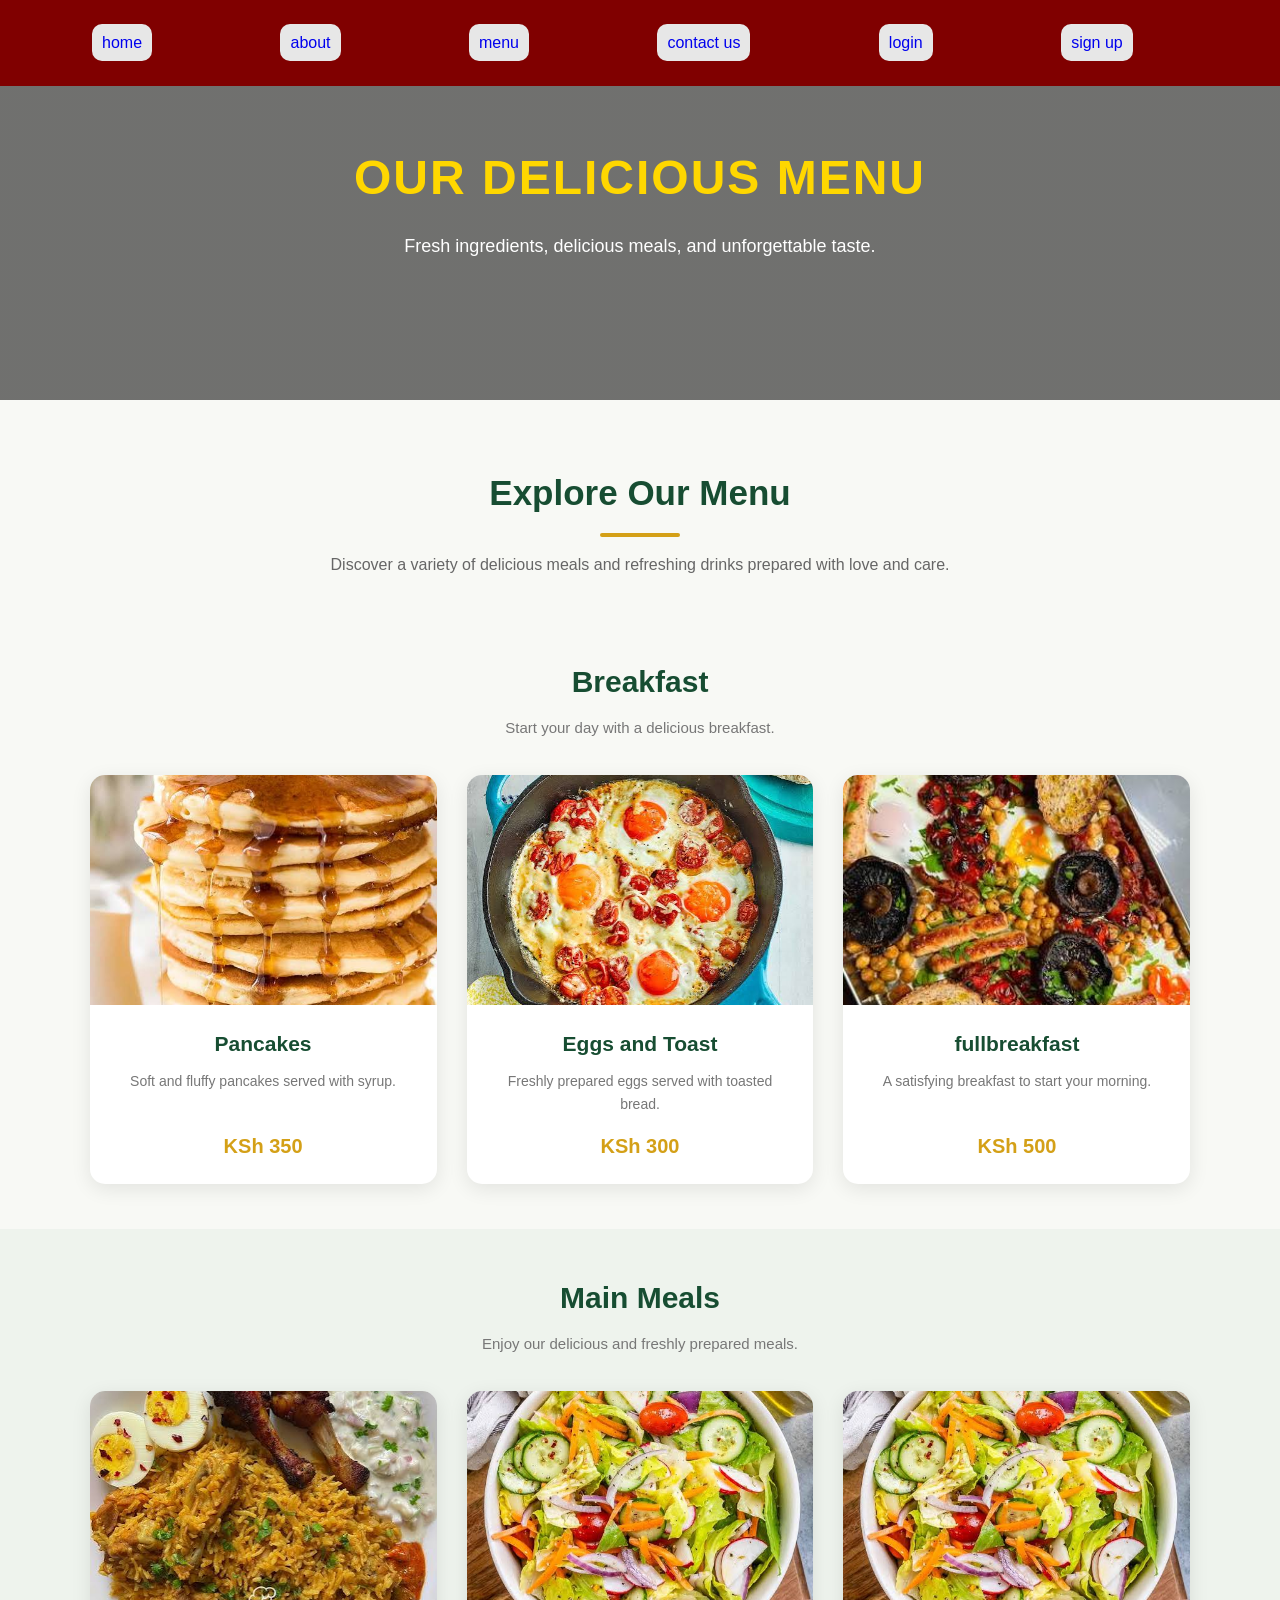
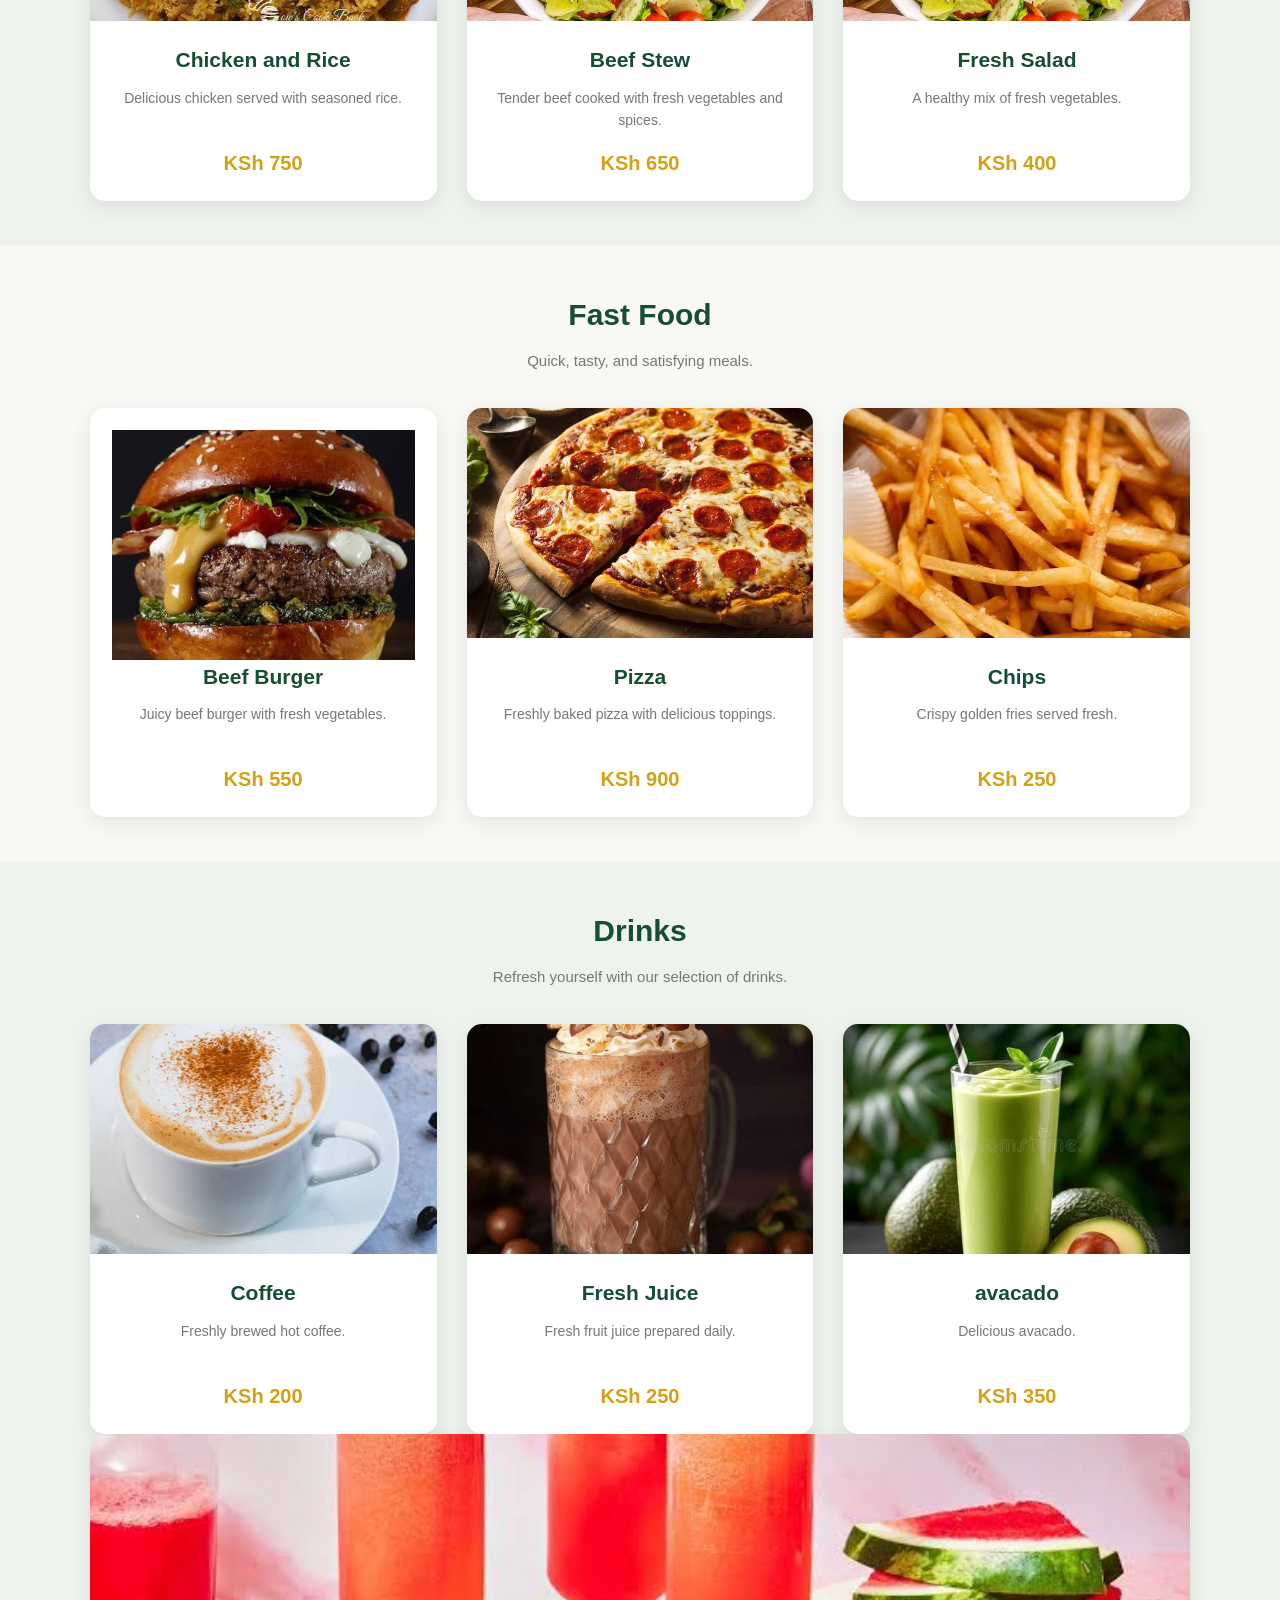
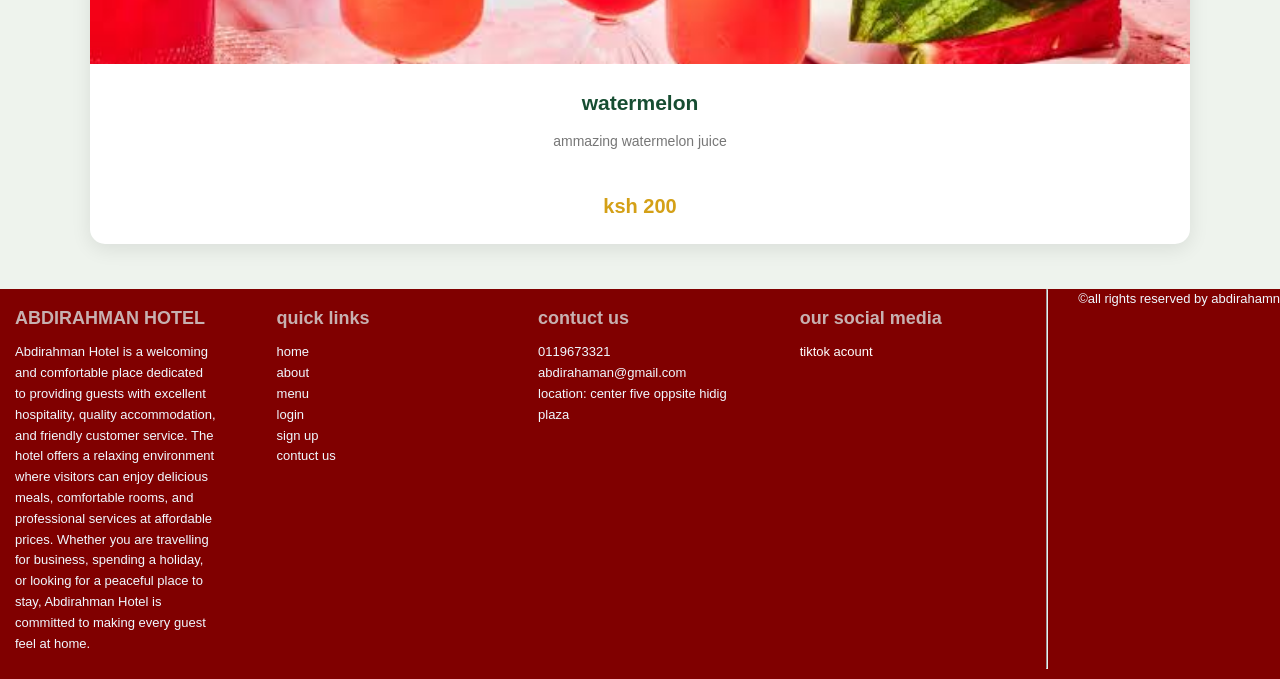
==== our menu.html @ 3eb4e240 "initial commit" ====
<!DOCTYPE html>
<html lang="en">
<head>
    <meta charset="UTF-8">
    <meta name="viewport" content="width=device-width, initial-scale=1.0">
    <title>abdirahman hotel</title>
    <link rel="stylesheet" href="style.css">
</head>
<body>
    <nav class="nav">
     <a href="/index.html">home</a>
    <a href="/about.html">about</a>
    <a href="/our menu.html">menu</a>
    <a href="/contact us.html">contact us</a>
    <a href="/login.html">login</a>
    <a href="/sign up.html">sign up</a>
    </nav>

     <!-- MENU HERO SECTION -->
    <section class="menu-hero">
        <div class="menu-overlay">
            <h1>Our Delicious Menu</h1>
            <p>Fresh ingredients, delicious meals, and unforgettable taste.</p>
        </div>
    </section>


    <!-- MENU INTRODUCTION -->
    <section class="menu-intro">
        <h1>Explore Our Menu</h1>
        <p>
            Discover a variety of delicious meals and refreshing drinks
            prepared with love and care.
        </p>
    </section>


    <!-- BREAKFAST -->
    <section class="menu-section">

        <h2>Breakfast</h2>
        <p class="menu-description">Start your day with a delicious breakfast.</p>

        <div class="menu-container">

            <div class="menu-card">
                <img src="/images/pan cake.jfif" alt="Pancakes">
                <div class="menu-content">
                    <h3>Pancakes</h3>
                    <p>Soft and fluffy pancakes served with syrup.</p>
                    <h4>KSh 350</h4>
                </div>
            </div>

            <div class="menu-card">
                <img src="/images/egg.jpg" alt="Eggs and toast">
                <div class="menu-content">
                    <h3>Eggs and Toast</h3>
                    <p>Freshly prepared eggs served with toasted bread.</p>
                    <h4>KSh 300</h4>
                </div>
            </div>

            <div class="menu-card">
                <img src="/images/full breakfast.jpg" alt="Breakfast">
                <div class="menu-content">
                    <h3>fullbreakfast</h3>
                    <p>A satisfying breakfast to start your morning.</p>
                    <h4>KSh 500</h4>
                </div>
            </div>

        </div>
    </section>


    <!-- MAIN MEALS -->
    <section class="menu-section">

        <h2>Main Meals</h2>
        <p class="menu-description">Enjoy our delicious and freshly prepared meals.</p>

        <div class="menu-container">

            <div class="menu-card">
                <img src="/images/biriyani chicken.jpg" alt="Rice and chicken">
                <div class="menu-content">
                    <h3>Chicken and Rice</h3>
                    <p>Delicious chicken served with seasoned rice.</p>
                    <h4>KSh 750</h4>
                </div>
            </div>

            <div class="menu-card">
                <img src="/images/fresh salad.jpg" alt="Fresh food">
                <div class="menu-content">
                    <h3>Beef Stew</h3>
                    <p>Tender beef cooked with fresh vegetables and spices.</p>
                    <h4>KSh 650</h4>
                </div>
            </div>

            <div class="menu-card">
                <img src="/images/fresh salad.jpg"  alt="Fresh salad">
                <div class="menu-content">
                    <h3>Fresh Salad</h3>
                    <p>A healthy mix of fresh vegetables.</p>
                    <h4>KSh 400</h4>
                </div>
            </div>

        </div>
    </section>


    <!-- FAST FOOD -->
    <section class="menu-section">

        <h2>Fast Food</h2>
        <p class="menu-description">Quick, tasty, and satisfying meals.</p>

        <div class="menu-container">

            <div class="menu-card">
                <div class="menu-content">
                    <img src="/images/beef bagger.jfif" alt="">
                    <h3>Beef Burger</h3>
                    <p>Juicy beef burger with fresh vegetables.</p>
                    <h4>KSh 550</h4>
                </div>
            </div>

            <div class="menu-card">
                <img src="/images/piza.jpg" alt="">
                <div class="menu-content">
                    <h3>Pizza</h3>
                    <p>Freshly baked pizza with delicious toppings.</p>
                    <h4>KSh 900</h4>
                </div>
            </div>

            <div class="menu-card">
                <img src="/images/chips.jpg" alt="">
                <div class="menu-content">
                    <h3>Chips</h3>
                    <p>Crispy golden fries served fresh.</p>
                    <h4>KSh 250</h4>
                </div>
            </div>

        </div>
    </section>


    <!-- DRINKS -->
    <section class="menu-section">

        <h2>Drinks</h2>
        <p class="menu-description">Refresh yourself with our selection of drinks.</p>

        <div class="menu-container">

            <div class="menu-card">
                <img src="/images/ccappuccino.jpg" alt="cappuccino">
                <div class="menu-content">
                    <h3>Coffee</h3>
                    <p>Freshly brewed hot coffee.</p>
                    <h4>KSh 200</h4>
                </div>
            </div>

            <div class="menu-card">
                <img src="/images/choclate.jpg" alt="choculate">
                <div class="menu-content">
                    <h3>Fresh Juice</h3>
                    <p>Fresh fruit juice prepared daily.</p>
                    <h4>KSh 250</h4>
                </div>
            </div>

            <div class="menu-card">
                <img src="/images/avacado.jpg" alt="avacado">
                <div class="menu-content">
                    <h3>avacado</h3>
                    <p>Delicious avacado.</p>
                    <h4>KSh 350</h4>
                </div>
            </div>

        </div>
        <div class="menu-card">
            <img src="/images/watermelon.jpg" alt="">
            <div class="menu-content">
                <h3>watermelon</h3>
                <p>ammazing watermelon juice</p>
                <h4>ksh 200</h4>

            </div>

        </div>
    </section>



         <footer class="footer">
         <div class="footer-container">
            <div class="footer-section">
                <h2>ABDIRAHMAN HOTEL</h2>
                <p>
                    Abdirahman Hotel is a welcoming and comfortable place dedicated to providing guests with excellent hospitality, quality accommodation, and friendly customer service. The hotel offers a relaxing environment where visitors can enjoy delicious meals, comfortable rooms, and professional services at affordable prices. Whether you are travelling for business, spending a holiday, or looking for a peaceful place to stay, Abdirahman Hotel is committed to making every guest feel at home.

                </p>
            </div>
                <div class="footer-section">
                    <h2> quick links</h2>
                
                        <ul>
                            <li><a href="/index.html">home</a></li>
                            <li><a href="/about.html">about</a></li>
                            <li><a href="/our menu.html">menu</a></li>
                            <li><a href="/login.html">login</a></li>
                            <li><a href="/sign up.html">sign up</a></li>
                            <li><a href="/contact us.html">contuct us</a></li>
                        </ul>
                    </div>
                       <div class="footer-section">
                    <h2>contuct us</h2>
                    <p>0119673321</p>
                    <p>abdirahaman@gmail.com</p>
                    <p>location:  center five oppsite hidig plaza</p>

                </div>
                <div class="footer-section">
                    <h2>our social media</h2>
                    <a href="https://www.tiktok.com/@vanderspoor/video/7637525527292546324?q=abdirahman%20hotel&t=1794509370083
                    ">tiktok acount</a>
                </div>
<hr>
                <div class="footer-bottom">
             &copy;all rights reserved by abdirahamn

                </div>

            </div>

         </div>

    </footer>
</body>
</html>
---- style.css ----
.nav{
    background-color: maroon;
    margin: 0;
    padding: 30px;
    gap: 20px;
    position: fixed;
  flex-direction: column;
  width: 100%;
  left: 0px;
  top: 0px;
}
.nav a{ 
    background-color: rgb(231, 231, 231); ;
    text-decoration: none;
    text-align: center;
    align-items: center;
    padding: 10px;
    border-radius: 10px;
    margin: 62px;
    flex: fixed;
}
.hero-section{
    background-image: url(/images/665268044.webp);
    background-size: cover;
    background-position: center;
    background-repeat: no-repeat;
    height: 600px;
    display: flex;
    justify-content: center;
    align-items: center;
    text-align: center;
     color: aliceblue;
    border-radius: 15px;
    font-family: 'Times New Roman', Times, serif;
    font-size: x-large;
}


/* WELCOME SECTION */
.welcome {
    background-color: wheat;
    color: rgb(20, 8, 8);
    text-align: center;
    padding: 80px 10%;
    margin: 40px auto;
    border-radius: 15px;
    max-width: 1100px;
    box-shadow: 0 8px 25px rgba(202, 4, 4, 0.2);
}

.welcome h1 {
    font-size: 38px;
    margin-bottom: 20px;
    color: #990d0d;
    font-weight: bold;
}

.welcome p {
    font-size: 18px;
    line-height: 1.8;
    max-width: 800px;
    margin: 0 auto 30px;
    color: #1a0505;
}

.welcome .bottom {
    display: inline-block;
    background: #ffd700;
    color: #650000;
    padding: 14px 30px;
    text-decoration: none;
    border-radius: 30px;
    font-weight: bold;
    font-size: 16px;
    transition: 0.3s ease;
}

.welcome .bottom:hover {
    background: white;
    color: #a00000;
    transform: translateY(-5px);
}
.book{
    text-decoration: none;
    color: #d4af37;
    margin-top: 10px;
    transform:translateY(y);
    border-radius: 30px;
}


/* SERVICES SECTION */
.services {
    padding: 70px 8%;
    text-align: center;
    background: #f8f5f5;
}

.services h1 {
    font-size: 36px;
    color: #0e0606;
    margin-bottom: 45px;
    position: relative;
}

.services h1::after {
    content: "";
    display: block;
    width: 80px;
    height: 4px;
    background: #d4af37;
    margin: 15px auto 0;
    border-radius: 5px;
}


/* SERVICES CONTAINER */
.services-container {
    display: grid;
    grid-template-columns: repeat(4, 1fr);
    gap: 25px;
    max-width: 1200px;
    margin: auto;
}


/* SERVICES CARDS */
.services-card {
    background: white;
    padding: 35px 20px;
    border-radius: 12px;
    box-shadow: 0 5px 20px wheat;
    border-bottom: 4px solid wheat;
    transition: 0.4s ease;
}

.services-card:hover {
    transform: translateY(-12px);
    box-shadow: 0 12px 30px rgba(128, 0, 0, 0.2);
    border-bottom-color: #d4af37;
}

.services-card h2 {
    font-size: 21px;
    color: #130606;
    margin-bottom: 15px;
}

.services-card p {
    font-size: 16px;
    line-height: 1.7;
    color: #0c0909;
}


/* RESPONSIVE DESIGN */
@media (max-width: 900px) {
    .services-container {
        grid-template-columns: repeat(2, 1fr);
    }
}

@media (max-width: 600px) {
    .welcome {
        padding: 50px 20px;
        margin: 20px 10px;
    }

    .welcome h1 {
        font-size: 28px;
    }

    .welcome p {
        font-size: 16px;
    }

    .services {
        padding: 50px 20px;
    }

    .services h1 {
        font-size: 29px;
    }

    .services-container {
        grid-template-columns: 1fr;
    }
}



.about-hero{
margin-top: 60px;
background-image: url(/images/665268044.webp);
    background-size: cover;
    background-position: center;
    background-repeat: no-repeat;
    height: 600px;
    display: flex;
    justify-content: center;
    align-items: center;
    text-align: center;
     color: aliceblue;
    border-radius: 15px;
    font-family: 'Times New Roman', Times, serif;
    font-size: x-large;
    
}
.about-overlay{
     background-color: rgba(0, 0, 0, 0.6);
    color: rgb(241, 230, 230);
    text-align: center;
    padding: 80px 10%;
    margin: 40px auto;
    border-radius: 15px;
    max-width: 1100px;
    box-shadow: 0 8px 25px rgba(0, 0, 0, 0.2);

}
.about-intro{
    text-align: center;
    align-items: center;
    display: flex;
    background-color: wheat;
    color: rgb(20, 3, 3);
   border-radius: 30px;
   margin-top: 40px;
}

.about-text h2{
    color: black;

}
.about-story{
background-color: wheat;
text-align: center;
align-items: center;
border-radius: 30px;
box-shadow: wheat;
color: rgb(0, 0, 0);
margin-top: 20px;
}

.abdi{
   color: black;
    display: flex;   
    justify-content: center;
}
.infor-cards{
    background: white;
    padding: 35px 20px;
    border-radius: 12px;
    border-bottom: 4px solid wheat;
    width: 500px;
    height: 200px;
    margin-top: 40px;
}
.choose-us{
    align-items: center;
    display: flex;
    flex-direction: column;


}
.why-container{
     display: grid;
    grid-template-columns: repeat(4, 1fr);
    gap: 25px;
    max-width: 1200px;
    margin: auto;
    margin-top: 65px;
}
.why-us{
    background: white;
    padding: 35px 20px;
    border-radius: 12px;
    box-shadow: 0 5px 20px wheat;
    border-bottom: 4px solid wheat;
    transition: 0.4s ease;
    width:390px;
    margin-bottom: 45px;
}.why-us:hover{
   transform: translateY(-12px);
    box-shadow: 0 12px 30px rgba(128, 0, 0, 0.2);
    border-bottom-color: #d4af37;  
}
.contuct-hero{
    background-color: maroon;
    text-align: center;
    align-items: center;
    color: white;
    font-family: 'Franklin Gothic Medium', 'Arial Narrow', Arial, sans-serif;
    height: 200px;
    margin-top: 100px;
}
.contuct-container{
     background-color: w;
    display: flex;
    flex-direction: row;
    

}
.contuct-info{
    background-color: wheat;
    border-radius: 8px;
    margin-left: 20px;
    padding: 10px;
    margin-top: 19px;
    margin-bottom: 20px;
}

.container-details h2{
    color: rgb(7, 199, 71);
}
.form{
    background-color: wheat;
    flex:1;
    flex-direction: column;
    border-radius: 10px;
    margin-left: 10px;
    margin-top: 20px;
    margin-bottom: 20px;
}
.form label{
    display: block;
    font-weight: bold;

}
.form input,
.form textarea{
    padding: 11px;
    border: 3px solid rgb(23, 1, 122);
    border-radius: 7px;
    width: 60%;
}
.form button{
    padding: 10px;
    border-radius: 10px;
    background-color: #830606;
    color: white;
}
.form button:hover{
background-color: #ffd700;
}
.signup-login{
    min-height: 100vh;
   background: linear-gradient(135deg, #ffd700, #c1c2a1cc);
    display: flex;
    justify-content: center;
    align-items: center;
    
}
.signup-cards{
    background-color: white;
    padding: 20px;
    width: 100%;
    max-width: 650px;
    border-radius: 15px;
    box-shadow: #2303b3;
    margin-bottom: 20px;
    margin-top: 60px;
}
.signup-cards h1{
    text-align: center;
    color: #d4af37;
    align-items: center;
    font-size: x-large;
}
.signup-cards p{
    text-align: center;
    color: #080805;
    align-items: center;
    font-size: large;
}
.signup-cards label{
     display: block;
    font-weight: bold;
}
.signup-cards input,
.textarea{
    padding: 11px;
    border: 3px solid rgb(20, 5, 153);
    border-radius: 7px;
    width: 60%;
}
.signup-cards button{
    padding: 10px;
    border-radius: 10px;
    background-color: #830606;
    color: white;
}
    .signup-cards button:hover{
        background-color:orangered;
    }
    .signedup{
        font-family: 'Franklin Gothic Medium', 'Arial Narrow', Arial, sans-serif;
        font-size: larger;
        color: #1a0505;
        text-decoration: none;

    }
    .login-hero{
         min-height: 100vh;
   background: linear-gradient(135deg, #ffd700, #c1c2a1cc);
    display: flex;
    justify-content: center;
    align-items: center;
    
    }
    .login-cointainer{
         background-color: white;
    padding: 20px;
    width: 100%;
    max-width: 450px;
    border-radius: 15px;
    box-shadow: #a00000;
    margin-bottom: 20px;
    margin-top: 60px;
    }
    .login-cointainer label{
        display: block;
    font-weight: bold;
    margin-left: 30px;
    }
   .login-cointainer input,
   .login-cointainer textarea{
    padding: 11px;
    border: 3px solid rgb(7, 19, 190);
    border-radius: 7px;
    width: 60%;
    margin-left: 30px;
   }
   .login-cointainer button{
     padding: 7px;
    border-radius: 7px;
    background-color: #830606;
    color: white;
   }
   .login-cointainer button:hover{
    background-color: orangered;
   }
   .login-cointainer h1{
    color: rgb(24, 24, 15);
    text-align: center;
    align-items: center;
    font-family: 'Franklin Gothic Medium', 'Arial Narrow', Arial, sans-serif;
    font-size: larger;
   }
.login-cointainer p{
     text-align: center;
    align-items: center;
    font-family: 'Franklin Gothic Medium', 'Arial Narrow', Arial, sans-serif;
    font-size: medium;
    color: #080805;
}
.login-cointainer a{
    color: rgb(19, 15, 15);
    font-family: 'Franklin Gothic Medium', 'Arial Narrow', Arial, sans-serif;
    font-size: larger;
    margin-left: 30px;
    text-decoration: none;
}

/* GENERAL STYLING */
* {
    margin: 0;
    padding: 0;
    box-sizing: border-box;
}

body {
    font-family: 'Poppins', Arial, sans-serif;
    background: #f8f9f5;
    color:wheat;
    line-height: 1.6;
}

/* MENU HERO SECTION */
.menu-hero {
    height: 400px;
    background: linear-gradient(
        rgba(0, 0, 0, 0.55),
        rgba(0, 0, 0, 0.55)
    ),
    url("/images/menu background.jpg");

    background-size: cover;
    background-position: center;
    display: flex;
    justify-content: center;
    align-items: center;
    text-align: center;
}

.menu-overlay {
    color: white;
    padding: 20px;
}

.menu-overlay h1 {
    font-size: 48px;
    color: #ffd700;
    margin-bottom: 15px;
    text-transform: uppercase;
    letter-spacing: 2px;
}

.menu-overlay p {
    font-size: 18px;
    color: #fff;
}

/* MENU INTRODUCTION */
.menu-intro {
    text-align: center;
    padding: 65px 20px 35px;
}

.menu-intro h1 {
    font-size: 35px;
    color: #174d32;
    margin-bottom: 15px;
}

.menu-intro h1::after {
    content: "";
    display: block;
    width: 80px;
    height: 4px;
    background: #d4a017;
    margin: 12px auto;
    border-radius: 10px;
}

.menu-intro p {
    font-size: 16px;
    color: #666;
}

/* MENU SECTIONS */
.menu-section {
    padding: 45px 7%;
}

.menu-section h2 {
    text-align: center;
    color: #174d32;
    font-size: 30px;
    margin-bottom: 10px;
}

.menu-description {
    text-align: center;
    color: #777;
    margin-bottom: 35px;
    font-size: 15px;
}

/* MENU CONTAINER */
.menu-container {
    display: grid;
    grid-template-columns: repeat(3, 1fr);
    gap: 30px;
    max-width: 1200px;
    margin: auto;
}

/* MENU CARDS */
.menu-card {
    background: white;
    border-radius: 15px;
    overflow: hidden;
    box-shadow: 0 5px 20px rgba(0, 0, 0, 0.09);
    transition: 0.4s ease;
    cursor: pointer;
}

.menu-card:hover {
    transform: translateY(-10px);
    box-shadow: 0 12px 30px rgba(0, 0, 0, 0.16);
}

/* FOOD IMAGES */
.menu-card img {
    width: 100%;
    height: 230px;
    object-fit: cover;
    display: block;
    transition: transform 0.5s ease;
}

.menu-card:hover img {
    transform: scale(1.08);
}

/* MENU CONTENT */
.menu-content {
    padding: 22px;
    text-align: center;
}

.menu-content h3 {
    font-size: 21px;
    color: #174d32;
    margin-bottom: 10px;
}

.menu-content p {
    color: #777;
    font-size: 14px;
    margin-bottom: 15px;
    min-height: 45px;
}

.menu-content h4 {
    color: #d4a017;
    font-size: 20px;
    font-weight: bold;
}

/* SECTION BACKGROUND */
.menu-section:nth-of-type(even) {
    background: #eef3ed;
}

/* RESPONSIVE DESIGN */
@media (max-width: 900px) {
    .menu-container {
        grid-template-columns: repeat(2, 1fr);
    }

    .menu-overlay h1 {
        font-size: 38px;
    }
}

@media (max-width: 600px) {
    .menu-container {
        grid-template-columns: 1fr;
    }

    .menu-section {
        padding: 35px 6%;
    }

    .menu-overlay h1 {
        font-size: 29px;
    }

    .menu-overlay p {
        font-size: 15px;
    }

    .menu-intro h1 {
        font-size: 28px;
    }

    .menu-card img {
        height: 220px;
    }
}

.footer{
    background-color: maroon;
    padding-bottom: 10px;
    margin-top: 0px;
    font-size: 13px;
    height: auto;
}
    
.footer-container{
    display: flex;
    flex-wrap: wrap;
    justify-content: space-between;
    color: aliceblue;
    text-decoration: none;
    gap: 30px;
}
.footer-section{ 
    color: aliceblue;
    margin: 0px;
    padding: 15px;
    flex: 1;
    min-width: 190px;
}
.footer-section h2{
    color: rgb(199, 176, 176);
    margin-bottom: 10px;
    font-size: 18px;
}
.footer-section ul{
    list-style: none;
}
.footer-sectionul ul li{
    margin-bottom: 10px;
}
.footer-section ul li a {
    text-decoration: none;
    color: aliceblue;
    transition: 0.3s ease;

}
.footer-sectionul li a:hover
.footer-section a :hover{
    color: aquamarine;
}
.footer-section a{
    text-decoration: none;
    color: white;
}
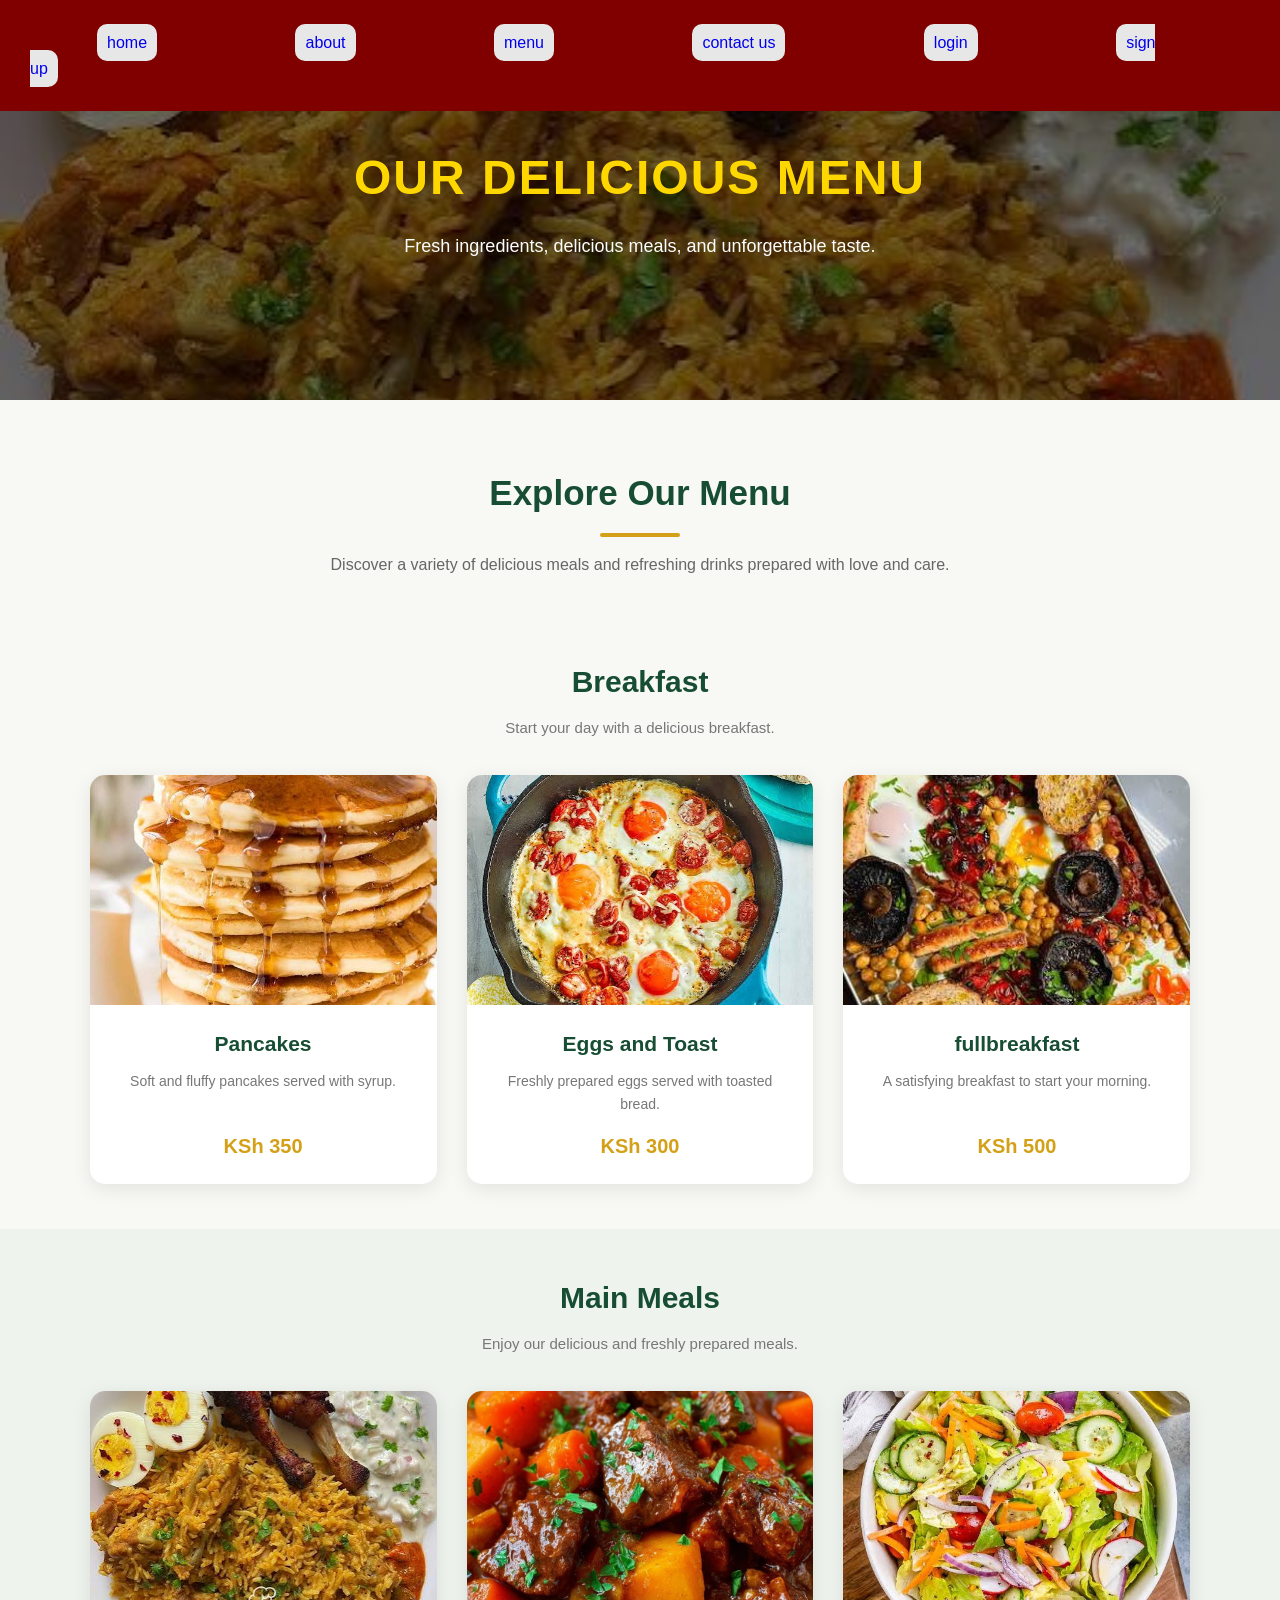
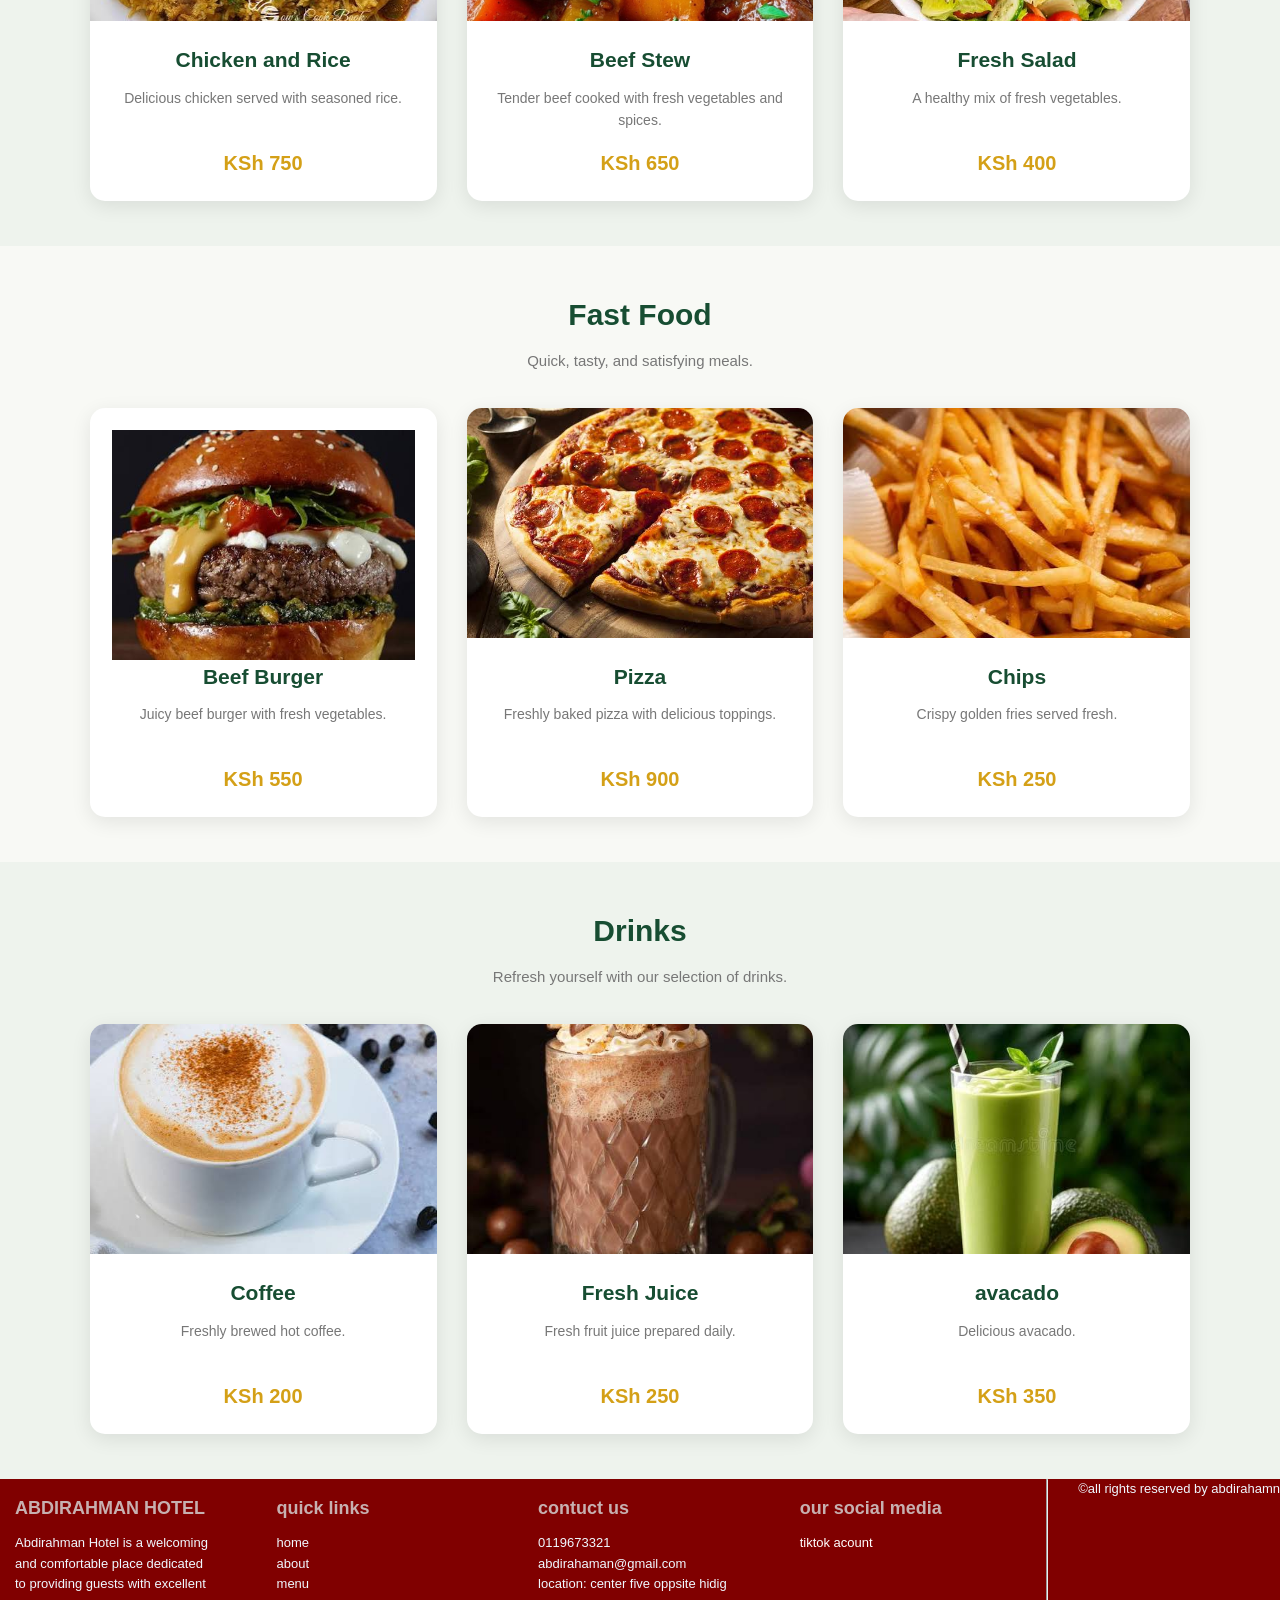
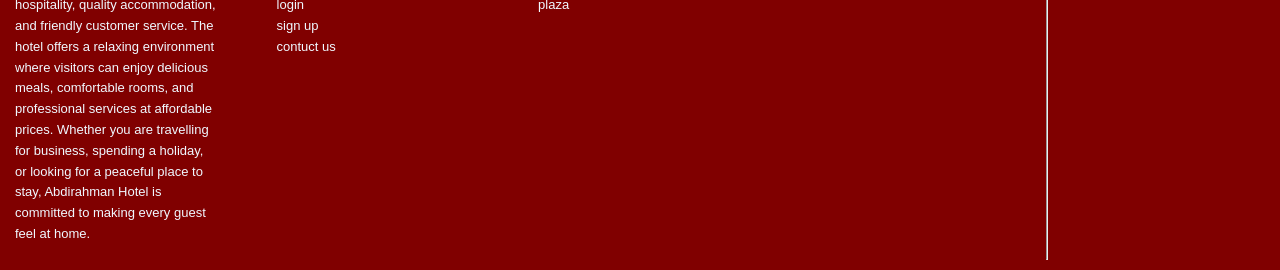
==== commit 7835efb8: "updated one" ====
--- a/our menu.html
+++ b/our menu.html
@@ -92,7 +92,7 @@
             </div>
 
             <div class="menu-card">
-                <img src="/images/fresh salad.jpg" alt="Fresh food">
+                <img src="/images/beef sew.jpg" alt="Fresh food">
                 <div class="menu-content">
                     <h3>Beef Stew</h3>
                     <p>Tender beef cooked with fresh vegetables and spices.</p>
@@ -188,15 +188,7 @@
             </div>
 
         </div>
-        <div class="menu-card">
-            <img src="/images/watermelon.jpg" alt="">
-            <div class="menu-content">
-                <h3>watermelon</h3>
-                <p>ammazing watermelon juice</p>
-                <h4>ksh 200</h4>
-
-            </div>
-
+        
         </div>
     </section>
 
--- a/style.css
+++ b/style.css
@@ -16,7 +16,7 @@
     align-items: center;
     padding: 10px;
     border-radius: 10px;
-    margin: 62px;
+    margin: 67px;
     flex: fixed;
 }
 .hero-section{
@@ -288,16 +288,16 @@
     background-color: maroon;
     text-align: center;
     align-items: center;
-    color: white;
+    color: rgb(15, 13, 13);
     font-family: 'Franklin Gothic Medium', 'Arial Narrow', Arial, sans-serif;
     height: 200px;
     margin-top: 100px;
 }
 .contuct-container{
-     background-color: w;
+     background-color: wheat;
     display: flex;
     flex-direction: row;
-    
+    color: #080805;
 
 }
 .contuct-info{
@@ -482,7 +482,7 @@
         rgba(0, 0, 0, 0.55),
         rgba(0, 0, 0, 0.55)
     ),
-    url("/images/menu background.jpg");
+    url("/images/biriyani\ chicken.jpg");
 
     background-size: cover;
     background-position: center;
